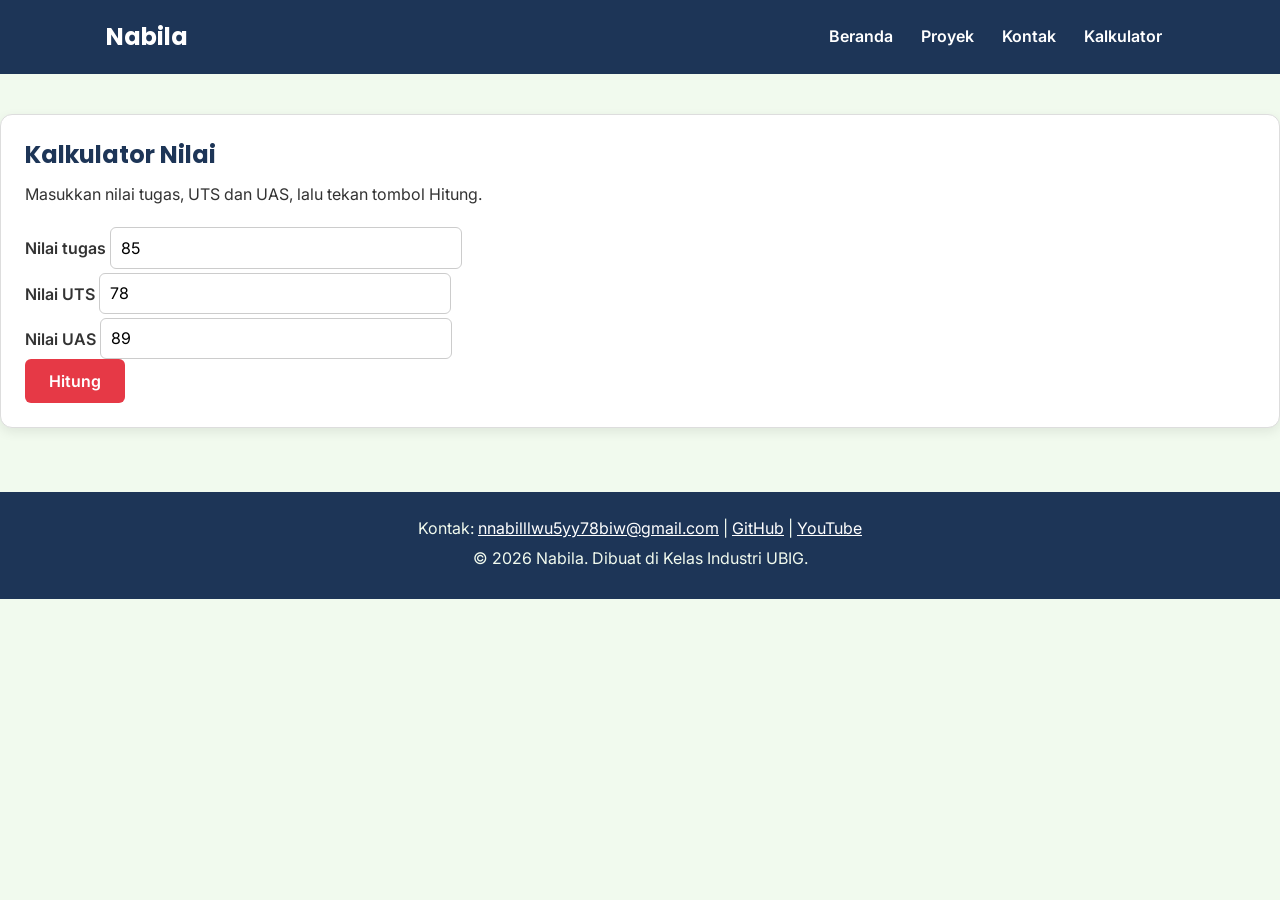
==== kalkulator.html @ 6fb1ae15 "Mengupdate website" ====
<!DOCTYPE html>
<html lang="id">
<head>
  <meta charset="UTF-8">
  <meta name="viewport" content="width=device-width, initial-scale=1.0">
  <title>Nabila | Kontak</title>
  <link rel="icon" href="img/profil.png">
  <link rel="preconnect" href="https://fonts.googleapis.com">
  <link rel="preconnect" href="https://fonts.gstatic.com" crossorigin>
  <link href="https://fonts.googleapis.com/css2?family=Inter:wght@400;600&family=Poppins:wght@600;700&display=swap" rel="stylesheet">
  <link rel="stylesheet" href="css/style.css">
  <script src="js/kalkulator.js" defer></script>
</head>
<body>
  <header>
    <div class="container navbar">
      <h1>Nabila</h1>
      <nav class="menu-laptop">
        <ul>
          <li><a href="index.html">Beranda</a></li>
          <li><a href="proyek.html">Proyek</a></li>
          <li><a href="kontak.html">Kontak</a></li>
          <li><a href="kalkulator.html">Kalkulator</a></li>
        </ul>
      </nav>
      <!-- Tantangan: menu ponsel yang bisa dibuka-tutup -->
      <details class="menu-ponsel">
        <summary>Menu</summary>
        <nav>
          <ul>
            <li><a href="index.html">Beranda</a></li>
            <li><a href="proyek.html">Proyek</a></li>
            <li><a href="kontak.html">Kontak</a></li>
            <li><a href="kalkulator.html">Kalkulator</a></li>
          </ul>
        </nav>
      </details>
    </div>
  </header>

  <main>
    <div class="kalkulator">
      <section class="kartu">
        <h2>Kalkulator Nilai</h2>
        <p>Masukkan nilai tugas, UTS dan UAS, lalu tekan tombol Hitung.</p>

        <div class="form-group">
                <label for="tugas">Nilai tugas</label>
                <input type="number" id="tugas" value="85">
            </div>

            <div class="form-group">
                <label for="uts">Nilai UTS</label>
                <input type="number" id="uts" value="78">
            </div>

            <div class="form-group">
                <label for="uas">Nilai UAS</label>
                <input type="number" id="uas" value="89">
            </div>

            <button onclick="hitungNilai()">Hitung</button>

            <div id="hasil"></div>

            </section>
        </div>
    </main>

  <footer>
    <p>Kontak: <a href="mailto:andi.pratama@example.com">nnabilllwu5yy78biw@gmail.com</a> |
      <a href="https://github.com/" target="_blank">GitHub</a> |
      <a href="https://www.youtube.com/" target="_blank">YouTube</a></p>
    <p>&copy; 2026 Nabila. Dibuat di Kelas Industri UBIG.</p>
  </footer>
</body>
</html>
---- css/style.css ----
/* Gaya portofolio Andi Pratama
   Palet: #1D3557 (utama), #E63946 (aksen), #F1FAEE (latar)
   Huruf: Poppins (judul), Inter (isi)
   Tata letak: mobile first, titik ubah 768px (tablet) dan 1024px (laptop) */

/* 1. Reset */
* {
  box-sizing: border-box;
  margin: 0;
}

img {
  max-width: 100%;
  height: auto;
}

/* 2. Dasar halaman: warna dan huruf */
body {
  font-family: "Inter", Arial, sans-serif;
  font-size: 1rem;
  line-height: 1.6;
  color: #333333;
  background-color: #F1FAEE;
}

h1, h2, h3 {
  font-family: "Poppins", Arial, sans-serif;
  color: #1D3557;
  line-height: 1.3;
}

h2 {
  margin-bottom: 0.75rem;
}

p, ul, ol {
  margin-bottom: 1rem;
}

a {
  color: #E63946;
}

/* 3. Wadah, header, dan menu */
.container {
  max-width: 1100px;
  margin: 0 auto;
  padding: 0 1rem;
}

header {
  background-color: #1D3557;
  color: #FFFFFF;
  padding: 1rem 0;
}

header h1 {
  color: #FFFFFF;
  font-size: 1.5rem;
}

.navbar {
  display: flex;
  flex-wrap: wrap;
  justify-content: space-between;
  align-items: center;
  gap: 0.5rem;
}

nav ul {
  display: flex;
  gap: 0.25rem;
  padding: 0;
  margin: 0;
  list-style: none;
}

nav a {
  display: inline-block;
  padding: 0.5rem 0.75rem;
  border-radius: 6px;
  color: #FFFFFF;
  font-weight: 600;
  text-decoration: none;
}

/* Tantangan: menu ponsel buka-tutup dengan details */
.menu-laptop {
  display: none;
}

.menu-ponsel summary {
  padding: 0.5rem 0.75rem;
  border: 1px solid #FFFFFF;
  border-radius: 6px;
  font-weight: 600;
  cursor: pointer;
}

.menu-ponsel ul {
  flex-direction: column;
  margin-top: 0.5rem;
}

/* 4. Isi utama, hero, dan kartu */
main {
  padding: 1.5rem 0;
}

.hero {
  display: flex;
  flex-direction: column;
  align-items: center;
  gap: 1.5rem;
  padding: 1rem 0 2rem;
  text-align: center;
}

.hero img {
  border: 4px solid #E63946;
  border-radius: 50%;
}

.hero h2 {
  font-size: 2rem;
}

.tombol {
  display: inline-block;
  padding: 0.75rem 1.5rem;
  border-radius: 6px;
  background-color: #E63946;
  color: #FFFFFF;
  font-weight: 600;
  text-decoration: none;
}

.kartu {
  background-color: #FFFFFF;
  padding: 1rem;
  margin-bottom: 1.5rem;
  border: 1px solid #DDDDDD;
  border-radius: 12px;
  box-shadow: 0 4px 12px rgba(0, 0, 0, 0.08);
}

.daftar-kartu {
  display: flex;
  flex-wrap: wrap;
  gap: 1.5rem;
  margin-bottom: 1.5rem;
}

.daftar-kartu .kartu {
  flex: 1 1 280px;
  margin-bottom: 0;
}

article img {
  border-radius: 8px;
  border: 1px solid #DDDDDD;
}

/* 5. Tabel */
table {
  border-collapse: collapse;
}

caption {
  font-weight: 600;
  text-align: left;
  margin-bottom: 0.5rem;
}

th, td {
  border: 1px solid #CCCCCC;
  padding: 0.5rem 0.75rem;
  text-align: left;
}

th {
  background-color: #1D3557;
  color: #FFFFFF;
}

/* 6. Form */
label {
  font-weight: 600;
}

input, select, textarea {
  width: 100%;
  max-width: 22rem;
  padding: 0.6rem;
  margin-top: 0.25rem;
  border: 1px solid #CCCCCC;
  border-radius: 6px;
  font-family: inherit;
  font-size: 1rem;
}

button {
  padding: 0.75rem 1.5rem;
  border: none;
  border-radius: 6px;
  background-color: #E63946;
  color: #FFFFFF;
  font-family: inherit;
  font-size: 1rem;
  font-weight: 600;
  cursor: pointer;
}

/* 7. Footer */
footer {
  background-color: #1D3557;
  color: #F1FAEE;
  text-align: center;
  padding: 1.5rem;
}

footer p {
  margin-bottom: 0.25rem;
}

footer a {
  color: #FFFFFF;
}

/* 8. Tablet: lebar layar 768px ke atas */
@media (min-width: 768px) {
  .menu-laptop {
    display: block;
  }

  .menu-ponsel {
    display: none;
  }

  .hero {
    flex-direction: row;
    padding: 2rem 0 3rem;
    text-align: left;
  }

  .kartu {
    padding: 1.5rem;
  }
}

/* 9. Laptop: lebar layar 1024px ke atas */
@media (min-width: 1024px) {
  main {
    padding: 2.5rem 0;
  }

  .hero {
    gap: 3rem;
  }

  .hero h2 {
    font-size: 2.75rem;
  }
}
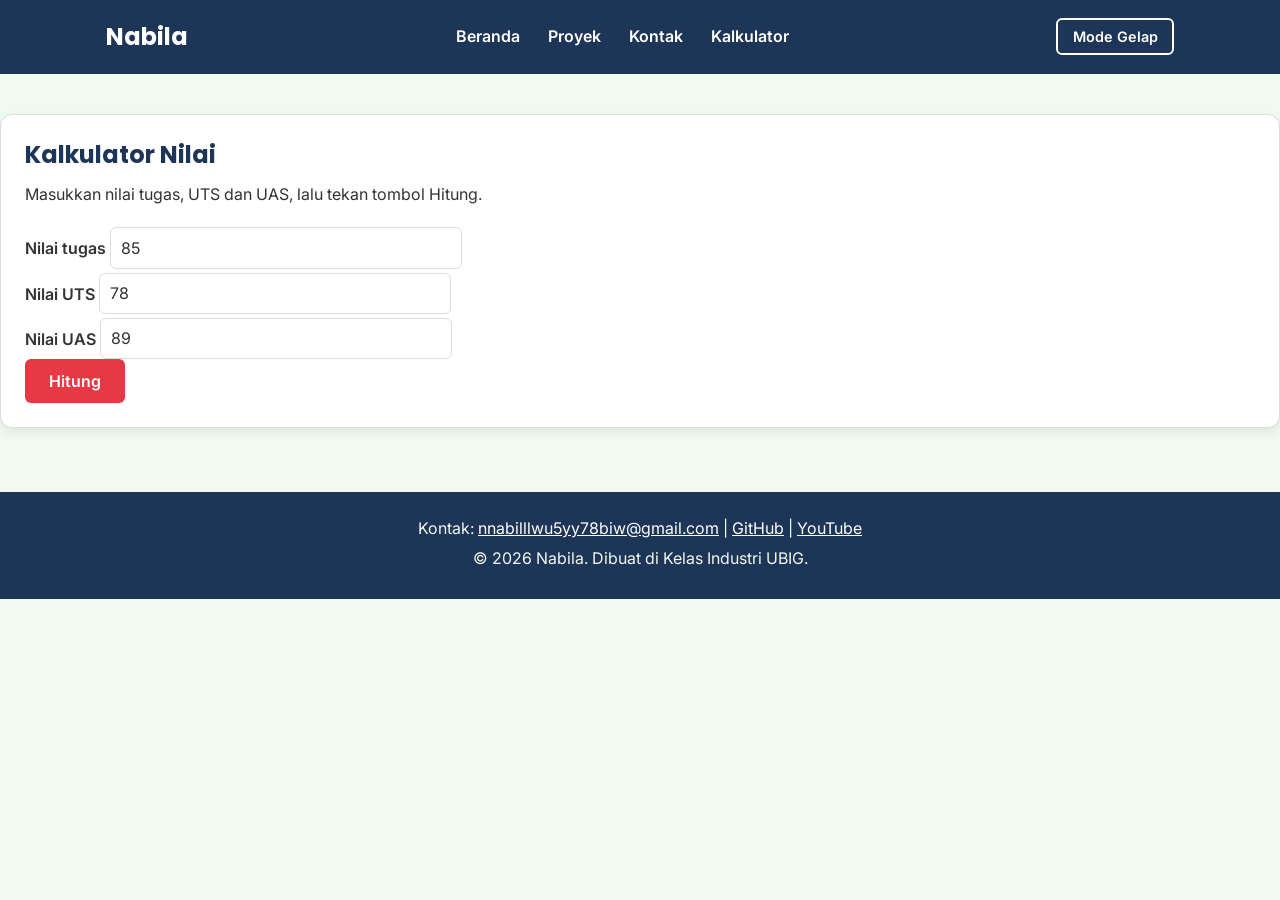
==== commit 0413fbe7: "feat: tambah keahlian dinamis, mode gelap, dan filter proyek" ====
--- a/kalkulator.html
+++ b/kalkulator.html
@@ -3,7 +3,7 @@
 <head>
   <meta charset="UTF-8">
   <meta name="viewport" content="width=device-width, initial-scale=1.0">
-  <title>Nabila | Kontak</title>
+  <title>Kalkulator Nilai</title>
   <link rel="icon" href="img/profil.png">
   <link rel="preconnect" href="https://fonts.googleapis.com">
   <link rel="preconnect" href="https://fonts.gstatic.com" crossorigin>
@@ -23,6 +23,9 @@
           <li><a href="kalkulator.html">Kalkulator</a></li>
         </ul>
       </nav>
+      <button type="button" id="tombol-tema" class="tombol-tema">
+          Mode Gelap
+      </button>
       <!-- Tantangan: menu ponsel yang bisa dibuka-tutup -->
       <details class="menu-ponsel">
         <summary>Menu</summary>
--- a/css/style.css
+++ b/css/style.css
@@ -19,13 +19,13 @@
   font-family: "Inter", Arial, sans-serif;
   font-size: 1rem;
   line-height: 1.6;
-  color: #333333;
-  background-color: #F1FAEE;
+  color: var(--warna-teks);
+  background-color: var(--warna-latar);
 }
 
 h1, h2, h3 {
   font-family: "Poppins", Arial, sans-serif;
-  color: #1D3557;
+  color: var(--warna-judul);
   line-height: 1.3;
 }
 
@@ -38,7 +38,7 @@
 }
 
 a {
-  color: #E63946;
+  color: var(--warna-tautan);
 }
 
 /* 3. Wadah, header, dan menu */
@@ -49,7 +49,7 @@
 }
 
 header {
-  background-color: #1D3557;
+  background-color: var(--warna-utama);
   color: #FFFFFF;
   padding: 1rem 0;
 }
@@ -117,7 +117,7 @@
 }
 
 .hero img {
-  border: 4px solid #E63946;
+  border: 4px solid var(--warna-aksen);
   border-radius: 50%;
 }
 
@@ -129,14 +129,14 @@
   display: inline-block;
   padding: 0.75rem 1.5rem;
   border-radius: 6px;
-  background-color: #E63946;
+  background-color: var(--warna-aksen);
   color: #FFFFFF;
   font-weight: 600;
   text-decoration: none;
 }
 
 .kartu {
-  background-color: #FFFFFF;
+  background-color: var(--warna-kartu);
   padding: 1rem;
   margin-bottom: 1.5rem;
   border: 1px solid #DDDDDD;
@@ -158,7 +158,7 @@
 
 article img {
   border-radius: 8px;
-  border: 1px solid #DDDDDD;
+  border: 1px solid var(--warna-garis);
 }
 
 /* 5. Tabel */
@@ -173,7 +173,7 @@
 }
 
 th, td {
-  border: 1px solid #CCCCCC;
+  border: 1px solid var(--warna-garis);
   padding: 0.5rem 0.75rem;
   text-align: left;
 }
@@ -193,10 +193,16 @@
   max-width: 22rem;
   padding: 0.6rem;
   margin-top: 0.25rem;
-  border: 1px solid #CCCCCC;
+  border: 1px solid var(--warna-garis);
   border-radius: 6px;
   font-family: inherit;
   font-size: 1rem;
+  background-color: var(--warna-kartu);
+  color: var(--warna-teks);
+}
+
+.keterangan {
+font-size: 0.875rem;
 }
 
 button {
@@ -262,3 +268,57 @@
     font-size: 2.75rem;
   }
 }
+
+/* 10. Tombol tema, filter, dan label kategori */
+.tombol-tema {
+padding: 0.5rem 0.9rem;
+border: 2px solid #FFFFFF;
+background-color: transparent;
+font-size: 0.9rem;
+}
+
+:root {
+--warna-utama: #1D3557;
+--warna-judul: #1D3557;
+--warna-aksen: #E63946;
+--warna-tautan: #E63946;
+--warna-latar: #F1FAEE;
+--warna-teks: #333333;
+--warna-kartu: #FFFFFF;
+--warna-garis: #DDDDDD;
+}
+
+.filter {
+display: flex;
+flex-wrap: wrap;
+gap: 0.5rem;
+margin-bottom: 1rem;
+}
+.tombol-filter {
+padding: 0.5rem 1rem;
+border: 2px solid var(--warna-garis);
+background-color: var(--warna-kartu);
+color: var(--warna-judul);
+}
+.label {
+display: inline-block;
+padding: 0.1rem 0.6rem;
+margin-bottom: 0.5rem;
+border-radius: 999px;
+background-color: var(--warna-latar);
+color: var(--warna-judul);
+font-size: 0.85rem;
+font-weight: 600;
+}
+
+/* 11. Tema gelap: isi variabel diganti saat body memiliki class
+gelap */
+body.gelap {
+--warna-utama: #0B1526;
+--warna-judul: #A8DADC;
+--warna-tautan: #FF8A8A;
+--warna-latar: #121A24;
+--warna-teks: #E3E8EE;
+--warna-kartu: #1C2836;
+--warna-garis: #34465A;
+}
